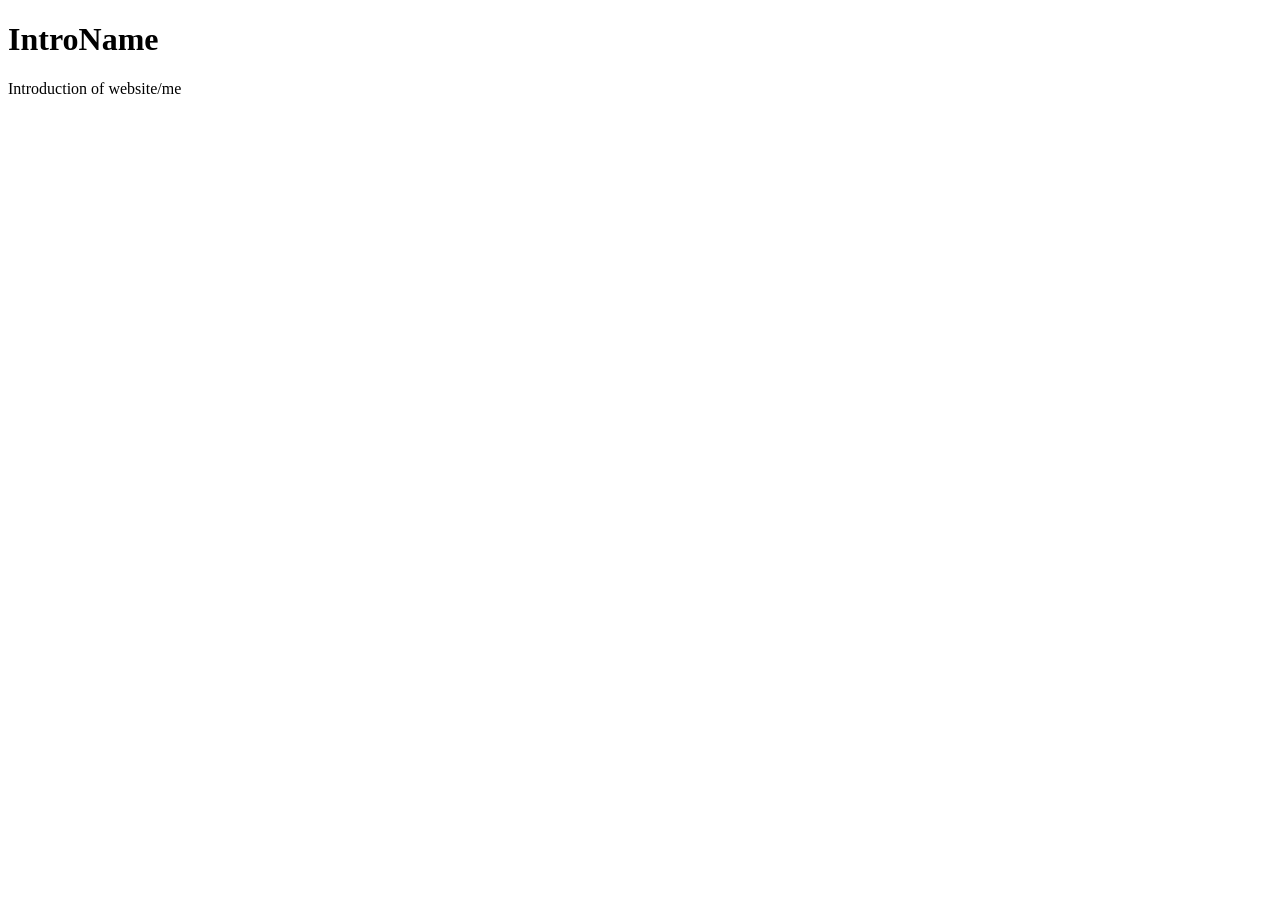
==== index.html @ c129a164 "website template" ====
<!DOCTYPE html>
<html lang="en">
<head>
    <meta charset="UTF-8">
    <meta name="viewport" content="width=device-width, initial-scale=1.0">
    <title>Shows Review</title>
    <link rel="stylesheet" href="style.css">
</head>

<body>
    <!--Header: Home | Reviews | Contact Me-->

    <h1>IntroName</h1>
    <!-- Image in heading w/ IntroName-->
    <p>Introduction of website/me</p>

    <!--Contact Info (email/linkedin)-->
    
</body>
</html>
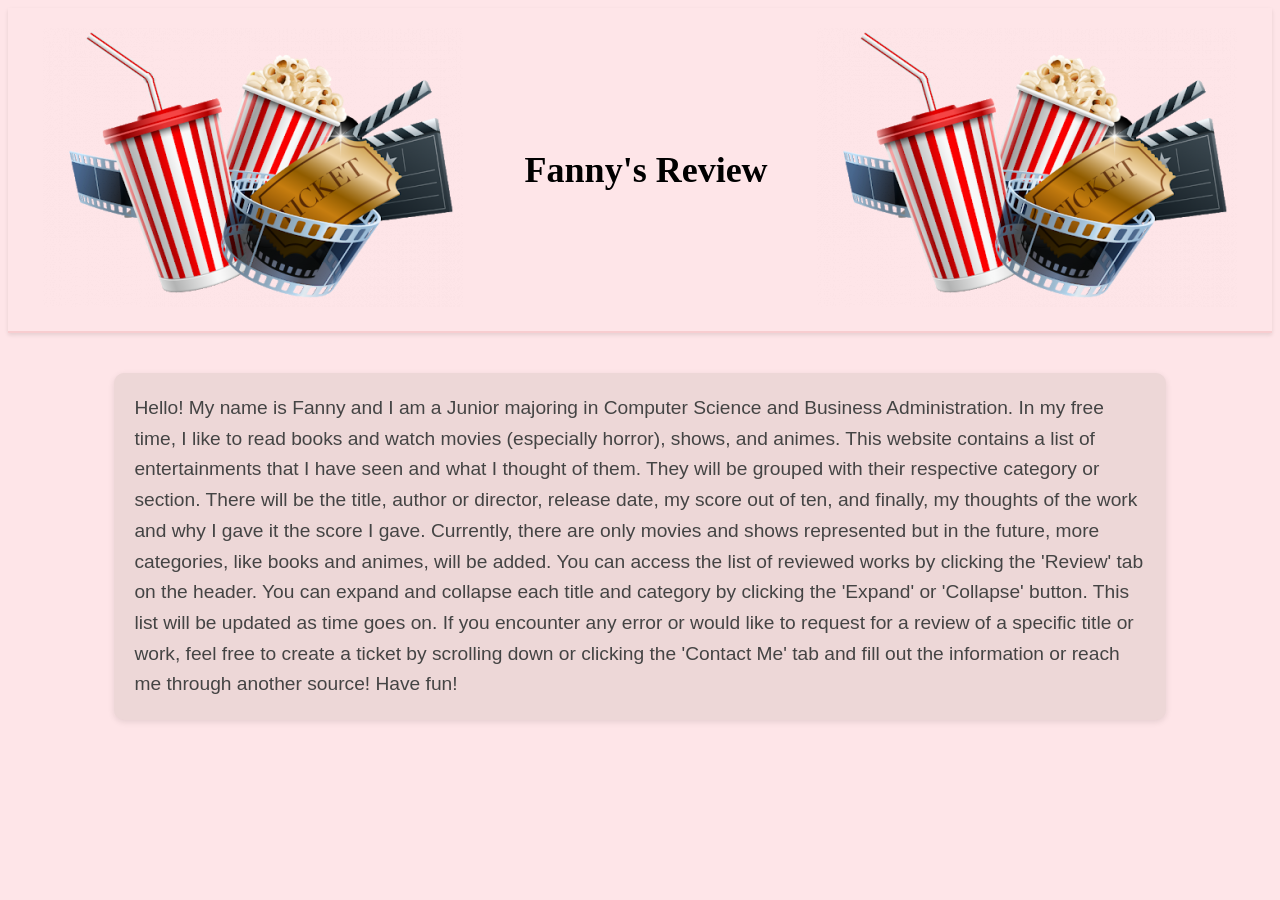
==== commit 613b0361: "added header and introduction" ====
--- a/index.html
+++ b/index.html
@@ -7,12 +7,35 @@
     <link rel="stylesheet" href="style.css">
 </head>
 
-<body>
+<body class = 'body'>
     <!--Header: Home | Reviews | Contact Me-->
+    <div class = "container">
+        <div class = 'popcorn'>
+            <img src="images/popcorn.png">
+        </div> 
+        
+        <div class = "title">
+            <h1>Fanny's Review</h1>
+        </div>
 
-    <h1>IntroName</h1>
-    <!-- Image in heading w/ IntroName-->
-    <p>Introduction of website/me</p>
+        <div class = 'popcorn'>
+            <img src="images/popcorn.png">
+        </div> 
+
+    </div>
+
+    <p id = 'introduction'>
+        Hello! My name is Fanny and I am a Junior majoring in Computer Science and Business Administration. In my free
+        time, I like to read books and watch movies (especially horror), shows, and animes. This website contains a 
+        list of entertainments that I have seen and what I thought of them. They will be grouped with their respective
+        category or section. There will be the title, author or director, release date, my score out of ten, and finally, 
+        my thoughts of the work and why I gave it the score I gave. Currently, there are only movies and shows represented 
+        but in the future, more categories, like books and animes, will be added. You can access the list of reviewed works 
+        by clicking the 'Review' tab on the header. You can expand and collapse each title and category by clicking the 
+        'Expand' or 'Collapse' button. This list will be updated as time goes on. If you encounter any error or would like 
+        to request for a review of a specific title or work, feel free to create a ticket by scrolling down or clicking the 
+        'Contact Me' tab and fill out the information or reach me through another source! Have fun!
+    </p>
 
     <!--Contact Info (email/linkedin)-->
     
--- a/style.css
+++ b/style.css
@@ -0,0 +1,41 @@
+.body{
+    background-color: rgb(254, 229, 232);
+    font-family:'Segoe UI', Tahoma, Geneva, Verdana, sans-serif;
+}
+
+.container{
+    display: flex;
+    align-items: center;
+    justify-content: center;
+    padding: 20px 20px;
+    border-bottom: 2px solid #f8cdd0;
+    box-shadow: 0 2px 4px rgba(0,0,0,0.1);
+}
+
+#popcorn{
+    width: 30%;
+    height: auto;
+    float: left;
+    
+}
+
+.title{
+    font-family: cursive;
+    font-size: large;
+    padding-left: 5%;
+    padding-right: 4%;
+    float: left;
+}
+
+#introduction{
+    margin: 40px auto;
+    width: 80%;
+    font-size: 1.2em;
+    line-height: 1.6;
+    color: #444;
+    background-color: #edd7d7;
+    padding: 20px;
+    border-radius: 10px;
+    box-shadow: 0 2px 6px rgba(0,0,0,0.1);
+}
+
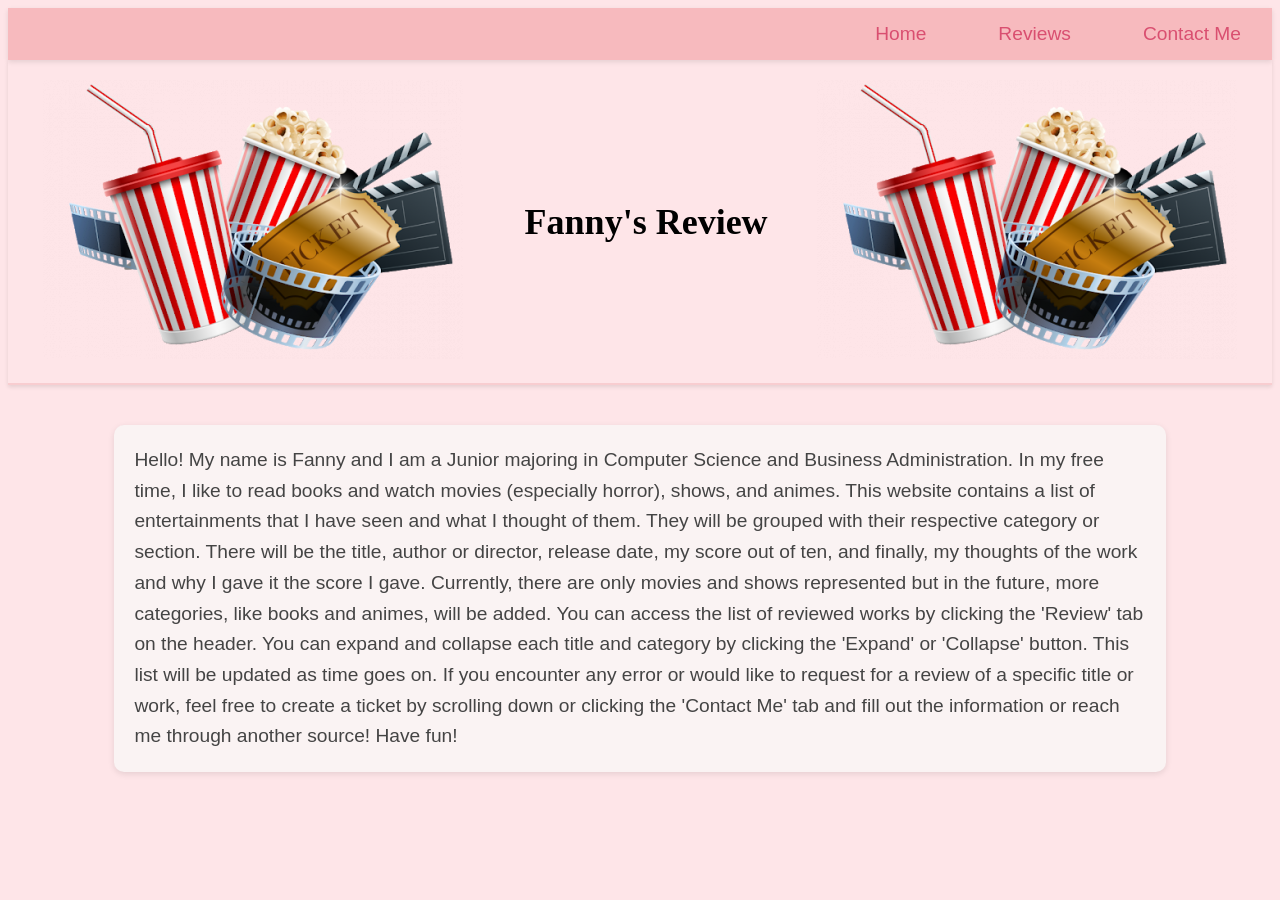
==== commit cbd4c835: "added navbar" ====
--- a/index.html
+++ b/index.html
@@ -8,7 +8,16 @@
 </head>
 
 <body class = 'body'>
-    <!--Header: Home | Reviews | Contact Me-->
+    <!--Navbar: Home | Reviews | Contact Me-->
+    <div class = 'navbar'>
+        <ul>
+            <li><a href="index.html">Home</a></li>
+            <li><a href="reviews.html">Reviews</a></li>
+            <li><a href="#contact_me" >Contact Me</a></li>
+        </ul>
+    </div>
+
+    <!--Heading-->
     <div class = "container">
         <div class = 'popcorn'>
             <img src="images/popcorn.png">
@@ -38,6 +47,9 @@
     </p>
 
     <!--Contact Info (email/linkedin)-->
+    <div id = "contact_me">
+
+    </div>
     
 </body>
 </html>
--- a/style.css
+++ b/style.css
@@ -33,9 +33,40 @@
     font-size: 1.2em;
     line-height: 1.6;
     color: #444;
-    background-color: #edd7d7;
+    background-color: #faf3f3;
     padding: 20px;
     border-radius: 10px;
     box-shadow: 0 2px 6px rgba(0,0,0,0.1);
 }
 
+.navbar{
+    position: sticky;
+    top: 0;
+    padding: 15px;
+    background-color: #f7babe;
+    box-shadow: 0 2px 5px rgba(0,0,0,0.1);
+}
+
+.navbar ul {
+  list-style: none;
+  display: flex;
+  justify-content: right;
+  gap: 40px;
+  margin: 0;
+  padding: 0;
+}
+
+.navbar li a {
+  text-decoration: none;
+  font-family: 'Comic Sans MS', cursive, sans-serif;
+  font-size: 1.2em;
+  color: #d94f70;
+  padding: 8px 16px;
+  border-radius: 20px;
+  transition: background-color 0.3s ease;
+}
+
+.navbar li a:hover {
+  background-color: #ffd6e0;
+  color: #a8325c;
+}
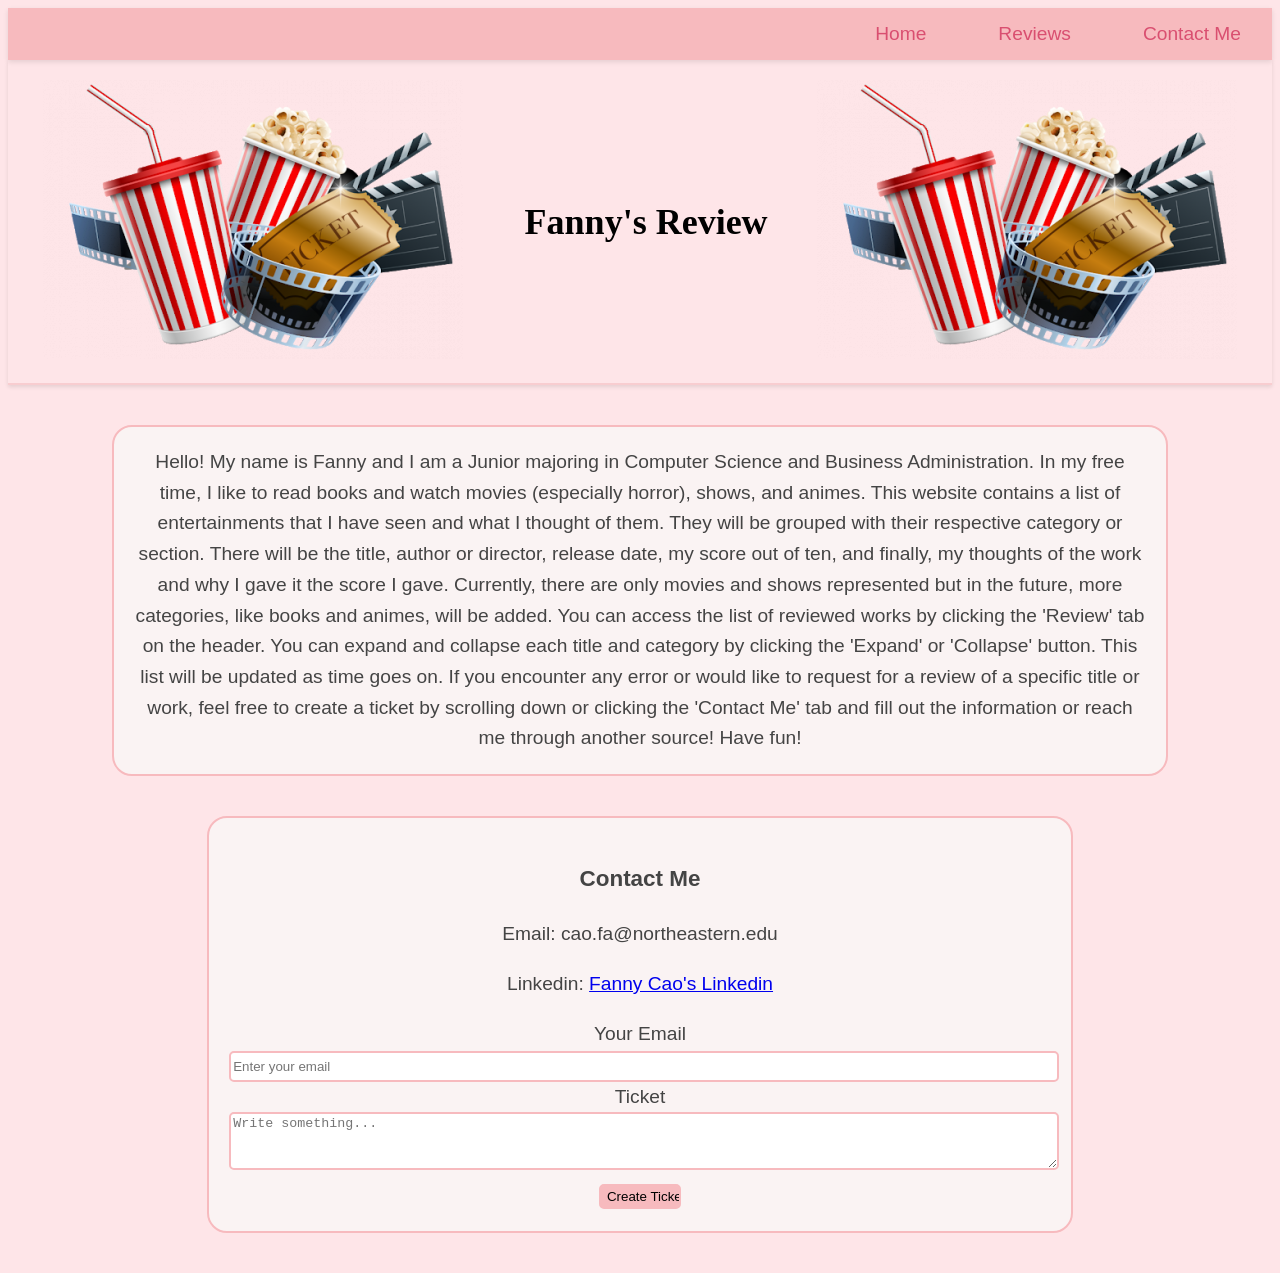
==== commit dc01a373: "added contact me" ====
--- a/index.html
+++ b/index.html
@@ -47,7 +47,21 @@
     </p>
 
     <!--Contact Info (email/linkedin)-->
+
     <div id = "contact_me">
+        <h3>Contact Me</h3>
+        <p>Email: cao.fa@northeastern.edu</p>
+        <p>Linkedin: <a href = "https://www.linkedin.com/in/fanny-cao">Fanny Cao's Linkedin</a></p>
+    
+        <form>
+            <label>Your Email</label>
+            <input type = "text" placeholder="Enter your email">
+
+            <label>Ticket</label>
+            <textarea placeholder="Write something..."></textarea>
+
+            <input type = "submit" value="Create Ticket">
+        </form>
 
     </div>
     
--- a/style.css
+++ b/style.css
@@ -1,9 +1,10 @@
-.body{
+.body {
     background-color: rgb(254, 229, 232);
     font-family:'Segoe UI', Tahoma, Geneva, Verdana, sans-serif;
+    text-align: center;
 }
 
-.container{
+.container {
     display: flex;
     align-items: center;
     justify-content: center;
@@ -12,14 +13,14 @@
     box-shadow: 0 2px 4px rgba(0,0,0,0.1);
 }
 
-#popcorn{
+#popcorn {
     width: 30%;
     height: auto;
     float: left;
     
 }
 
-.title{
+.title {
     font-family: cursive;
     font-size: large;
     padding-left: 5%;
@@ -27,7 +28,7 @@
     float: left;
 }
 
-#introduction{
+#introduction {
     margin: 40px auto;
     width: 80%;
     font-size: 1.2em;
@@ -35,11 +36,11 @@
     color: #444;
     background-color: #faf3f3;
     padding: 20px;
-    border-radius: 10px;
-    box-shadow: 0 2px 6px rgba(0,0,0,0.1);
+    border: 2px, solid, #f7babe;
+    border-radius: 20px;
 }
 
-.navbar{
+.navbar {
     position: sticky;
     top: 0;
     padding: 15px;
@@ -70,3 +71,48 @@
   background-color: #ffd6e0;
   color: #a8325c;
 }
+
+
+#contact_me {
+    width: 65%;
+    margin: 40px auto;
+    font-size: 1.2em;
+    line-height: 1.6;
+    color: #444;
+    background-color: #faf3f3;
+    padding: 20px;
+    border: 2px, solid, #f7babe;
+    border-radius: 20px;
+}
+
+#contact_me input[type = text] {
+    width: 100%;
+    height: 25px;
+    border: 2px, solid, #f7babe;
+    border-radius: 5px;
+}
+
+#contact_me input[type = text]:focus, .contact_me textarea:focus {
+    outline: none;
+    border: 2px, solid, #f4747d;
+}
+
+#contact_me textarea {
+    width: 100%;
+    height: 50px;
+    border: 2px, solid, #f7babe;
+    border-radius: 5px;
+}
+
+#contact_me input[type = submit] {
+    width: 10%;
+    height: 25px;
+    background-color: #f7babe;
+    border: 2px, solid, #f7babe;
+    border-radius: 5px;
+}
+
+#contact_me input[type = submit]:hover {
+    background-color: #f9989e;
+    border: 2px, solid, #f4747d;
+}
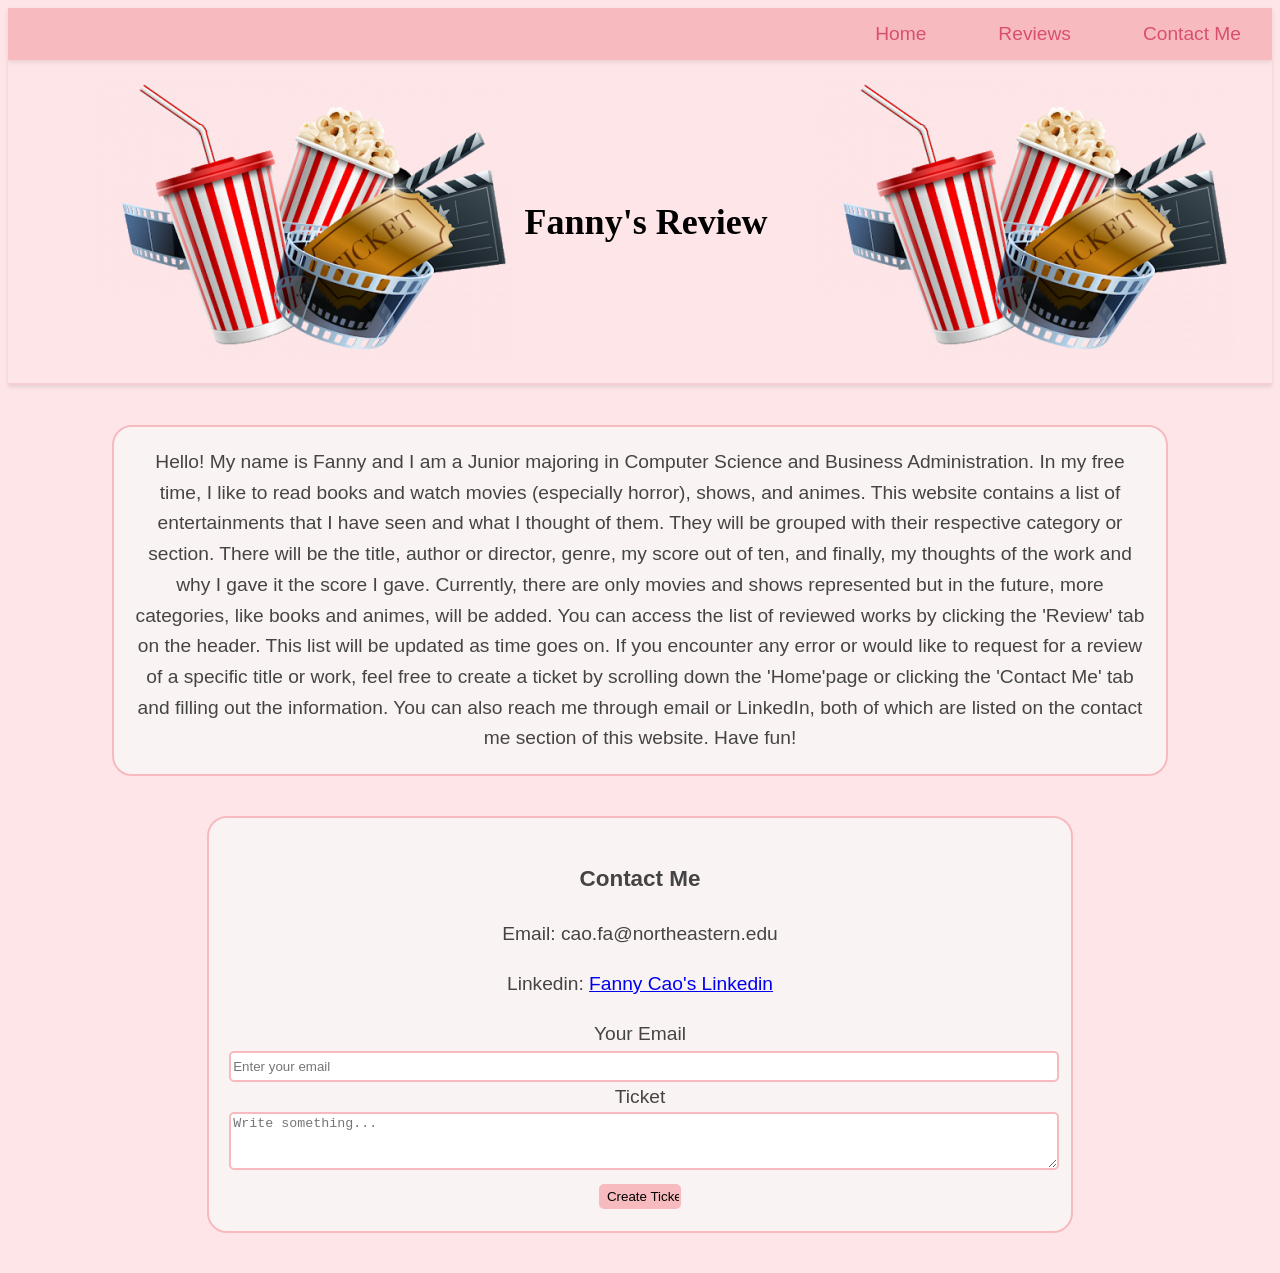
==== commit 7802b1a5: "added reviews page" ====
--- a/index.html
+++ b/index.html
@@ -13,7 +13,7 @@
         <ul>
             <li><a href="index.html">Home</a></li>
             <li><a href="reviews.html">Reviews</a></li>
-            <li><a href="#contact_me" >Contact Me</a></li>
+            <li><a href="index.html#contact_me" >Contact Me</a></li>
         </ul>
     </div>
 
@@ -37,17 +37,16 @@
         Hello! My name is Fanny and I am a Junior majoring in Computer Science and Business Administration. In my free
         time, I like to read books and watch movies (especially horror), shows, and animes. This website contains a 
         list of entertainments that I have seen and what I thought of them. They will be grouped with their respective
-        category or section. There will be the title, author or director, release date, my score out of ten, and finally, 
+        category or section. There will be the title, author or director, genre, my score out of ten, and finally, 
         my thoughts of the work and why I gave it the score I gave. Currently, there are only movies and shows represented 
         but in the future, more categories, like books and animes, will be added. You can access the list of reviewed works 
-        by clicking the 'Review' tab on the header. You can expand and collapse each title and category by clicking the 
-        'Expand' or 'Collapse' button. This list will be updated as time goes on. If you encounter any error or would like 
-        to request for a review of a specific title or work, feel free to create a ticket by scrolling down or clicking the 
-        'Contact Me' tab and fill out the information or reach me through another source! Have fun!
+        by clicking the 'Review' tab on the header. This list will be updated as time goes on. If you encounter any error 
+        or would like to request for a review of a specific title or work, feel free to create a ticket by scrolling down the 
+        'Home'page or clicking the 'Contact Me' tab and filling out the information. You can also reach me through email 
+        or LinkedIn, both of which are listed on the contact me section of this website. Have fun!
     </p>
 
-    <!--Contact Info (email/linkedin)-->
-
+    <!--Contact Me-->
     <div id = "contact_me">
         <h3>Contact Me</h3>
         <p>Email: cao.fa@northeastern.edu</p>
--- a/style.css
+++ b/style.css
@@ -13,7 +13,7 @@
     box-shadow: 0 2px 4px rgba(0,0,0,0.1);
 }
 
-#popcorn {
+.popcorn {
     width: 30%;
     height: auto;
     float: left;
@@ -115,4 +115,36 @@
 #contact_me input[type = submit]:hover {
     background-color: #f9989e;
     border: 2px, solid, #f4747d;
+}
+
+.categories{
+    margin: 40px auto;
+    width: 80%;
+    color: #444;
+    background-color: #faf3f3;
+    padding: 20px;
+    border: 2px, solid, #f7babe;
+    border-radius: 20px;
+    text-align: left;
+}
+
+.list_entry{
+    width: 100%;
+    display: flex;
+    align-items: center;
+    justify-content: left;
+    padding: 20px 20px;
+    gap: 20px;
+}
+
+.reviews{
+    flex: 0 0 50%;
+}
+
+.review_images img{
+    width: 65%;
+    height: auto;
+    display: flex;
+    float: left;
+    object-fit: contain;
 }
